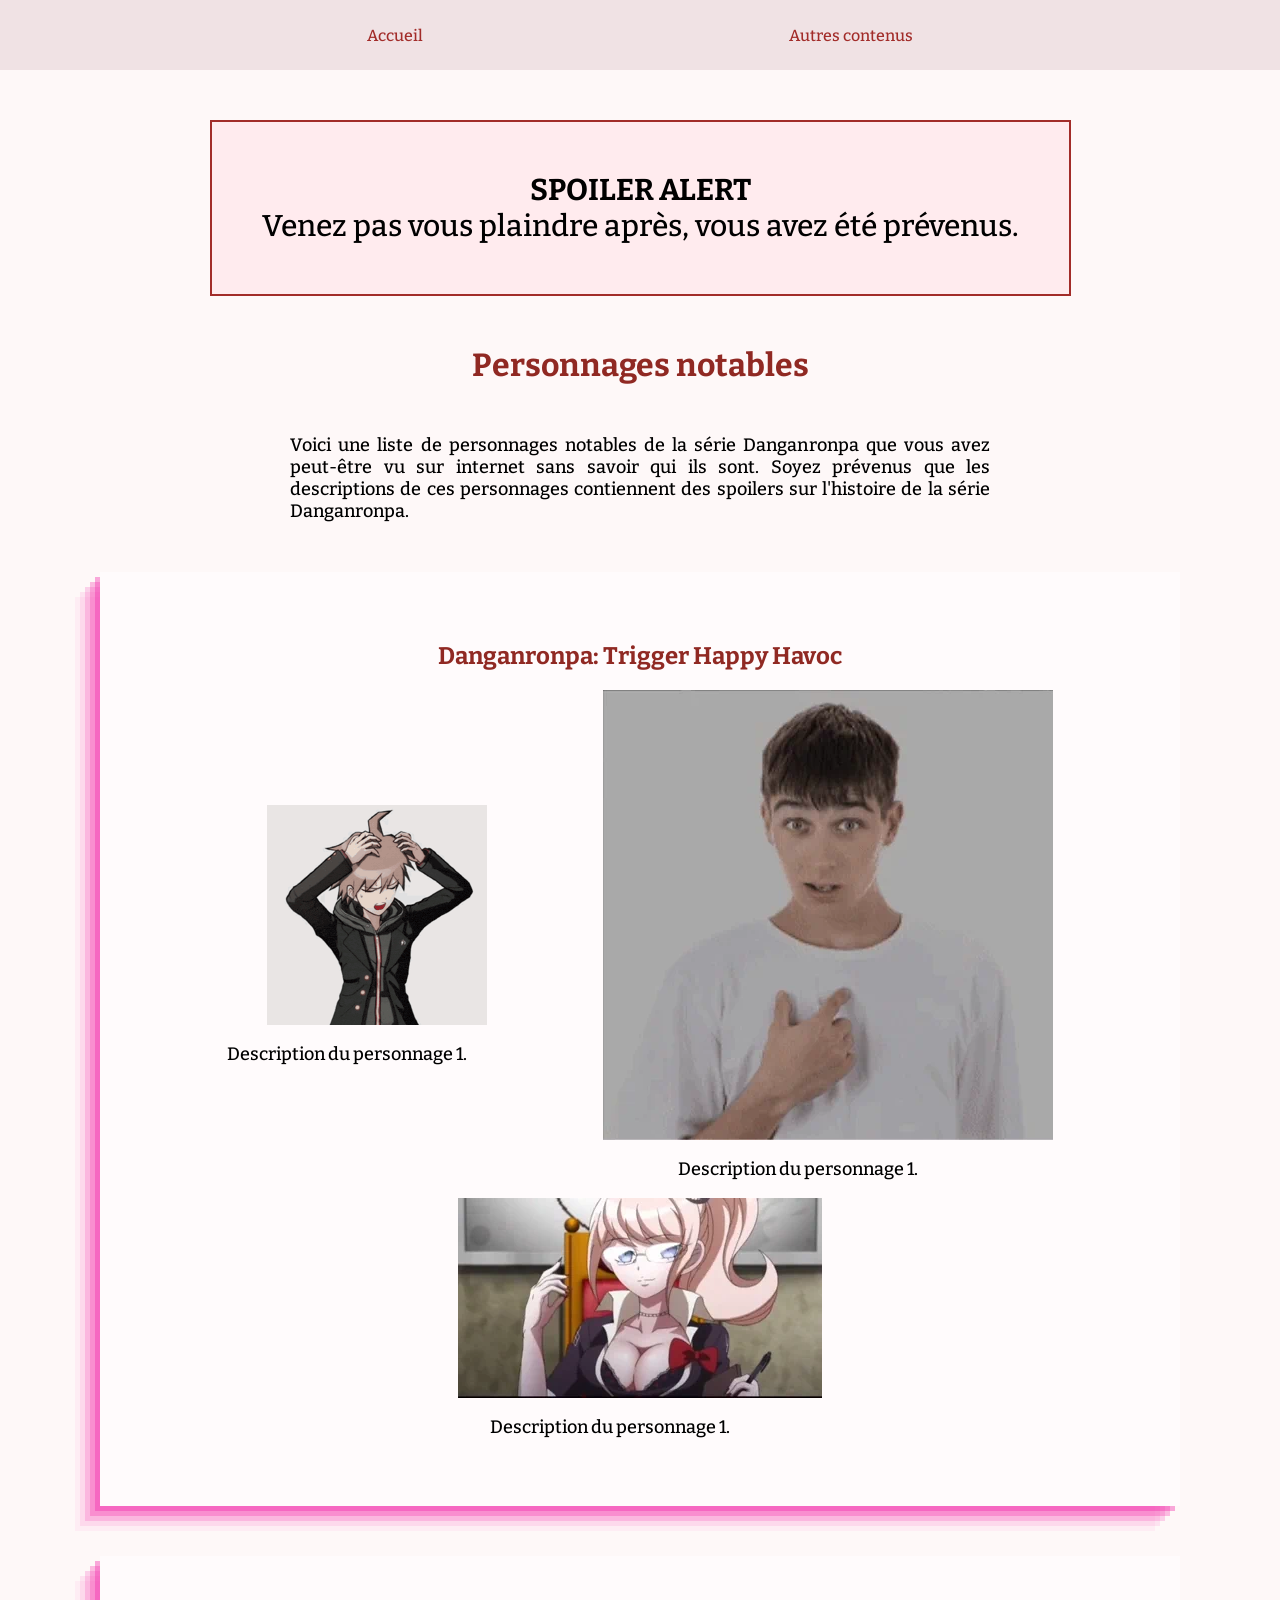
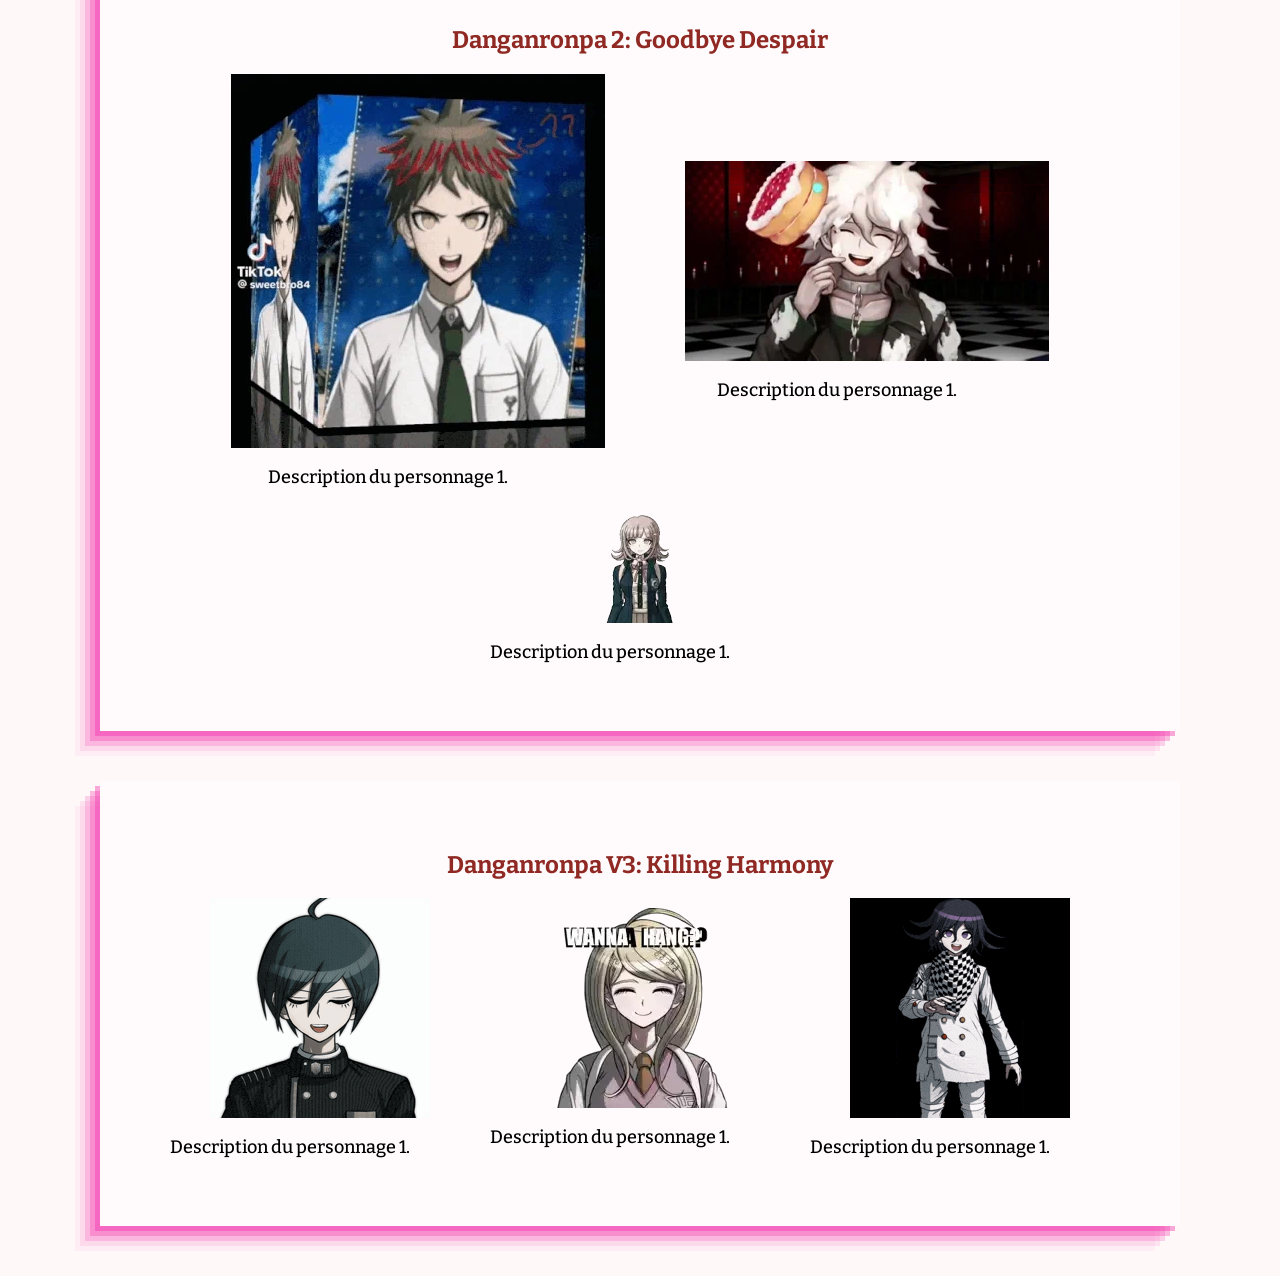
==== personnages.html @ 48ca24c1 "Added the second page" ====
<!doctype html>
<html lang="fr">
  <head>
    <meta charset="UTF-8" />
    <meta name="viewport" content="width=device-width, initial-scale=1.0" />
    <link rel="stylesheet" href="style.css" />

    <link rel="preconnect" href="https://fonts.googleapis.com" />
    <link rel="preconnect" href="https://fonts.gstatic.com" crossorigin />
    <link
      href="https://fonts.googleapis.com/css2?family=Bitter:ital,wght@0,100..900;1,100..900&family=Bodoni+Moda:ital,opsz,wght@0,6..96,400..900;1,6..96,400..900&display=swap"
      rel="stylesheet"
    />

    <title>Danganronpa</title>
  </head>
  <body class="bitter-normal">
    <div class="navbar">
      <a href="index.html">Accueil</a>
      <a href="restes.html">Autres contenus</a>
    </div>

    <p id="spoiler">
      <strong>SPOILER ALERT</strong> <br />
      Venez pas vous plaindre après, vous avez été prévenus.
    </p>

    <h1>Personnages notables</h1>

    <p class="description_perso">
      Voici une liste de personnages notables de la série Danganronpa que vous
      avez peut-être vu sur internet sans savoir qui ils sont. Soyez prévenus
      que les descriptions de ces personnages contiennent des spoilers sur
      l'histoire de la série Danganronpa.
    </p>

    

    <div class="boite_perso">
      <h2>Danganronpa: Trigger Happy Havoc</h2>
      <div class="liste_perso">
        <div class="carte">
          <img src="images/makoto.gif" alt="Makoto Naegi" class="img_perso" />
          <p>Description du personnage 1.</p>
        </div>
        <div class="carte">
          <img
            src="images/la_detective.webp"
            alt="Kyôko Kirigiri"
            class="img_perso"
          />
          <p>Description du personnage 1.</p>
        </div>
        <div class="carte">
          <img src="images/junko.webp" alt="Junko Enoshima" class="img_perso" />
          <p>Description du personnage 1.</p>
        </div>
      </div>
    </div>

    <div class="boite_perso">
      <h2>Danganronpa 2: Goodbye Despair</h2>
      <div class="liste_perso">
        <div class="carte">
          <img src="images/hajime.webp" alt="Hajime Hinata" class="img_perso" />
          <p>Description du personnage 1.</p>
        </div>
        <div class="carte">
          <img
            src="images/nagito.webp"
            alt="Nagito Komaeda"
            class="img_perso"
          />
          <p>Description du personnage 1.</p>
        </div>
        <div class="carte">
          <img src="images/nanami.webp" alt="Chiaki Nanami" class="img_perso" />
          <p>Description du personnage 1.</p>
        </div>
      </div>
    </div>

    <div class="boite_perso">
      <h2>Danganronpa V3: Killing Harmony</h2>
      <div class="liste_perso">
        <div class="carte">
          <img
            src="images/shuichi.gif"
            alt="Shûichi Saihara"
            class="img_perso"
          />
          <p>Description du personnage 1.</p>
        </div>
        <div class="carte">
          <img src="images/kaede.webp" alt="Kaede Akamatsu" class="img_perso" />
          <p>Description du personnage 1.</p>
        </div>
        <div class="carte">
          <img src="images/kokichi.gif" alt="Kokichi Ôma" class="img_perso" />
          <p>Description du personnage 1.</p>
        </div>
      </div>
    </div>
  </body>
</html>
---- style.css ----
/* ---------- Font Styles ---------- */

.bitter-normal {
  font-family: "Bitter", serif;
  font-optical-sizing: auto;
  font-weight: 500;
  font-style: normal;
}

.bodoni-moda-normal {
  font-family: "Bodoni Moda", serif;
  font-optical-sizing: auto;
  font-weight: 700;
  font-style: normal;
}

/* ---------- Style par balises ---------- */

body {
    margin: 0;
    background-color: #fef8f8;
}

a {
    text-decoration: none;
    color: #a22c29;
}

a:hover {
    color: #e32319;
}

h2, h1 {
    color: #902923;
    text-align: center;
}

p {
    width: 300px;
    font-size: large;
}

/* ---------- Style par classes ---------- */ 
.navbar {
    display: flex;
    justify-content: space-evenly;
    align-items: center;
    background-color: #f0e2e4;
    height: 70px;
}

/* Section Intro */ 

.section_intro {
    padding: 50px;
    display: flex;
    justify-content: space-evenly;
    align-items: center;
    flex-wrap: wrap;
}

.section_intro_text {
    display: flex;
    flex-direction: column;
    align-items: center;
    width: 800px;
    box-shadow: rgba(240, 46, 170, 0.4) 5px 5px, rgba(240, 46, 170, 0.3) 10px 10px, rgba(240, 46, 170, 0.2) 15px 15px, rgba(240, 46, 170, 0.1) 20px 20px, rgba(240, 46, 170, 0.05) 25px 25px;
    padding: 20px;
    background-color: #fffbfc;
    text-align: justify;
}

.section_intro_text_description {
    display: flex;
    flex-direction: row;
    justify-content: space-evenly;
    flex-wrap: wrap;
    width: 100%;
}

/* Section Jeux Et Personnages */ 

.section_jeux, .boite_perso {
    padding: 50px;
    margin: 0px 100px 50px 100px;
    background-color: #fffbfc;
    box-shadow: rgba(240, 46, 170, 0.4) -5px 5px, rgba(240, 46, 170, 0.3) -10px 10px, rgba(240, 46, 170, 0.2) -15px 15px, rgba(240, 46, 170, 0.1) -20px 20px, rgba(240, 46, 170, 0.05) -25px 25px;
}

.section_jeux_liste, .liste_perso {
    display: flex;
    justify-content: space-evenly;
    align-items: center;
    flex-wrap: wrap;
}

.section_jeux_carte, .carte {
    display: flex;
    flex-direction: column;
    align-items: center;
}

#titre_section_jeux {
    margin-top: 0px;
    margin-bottom: 50px;
    font-size: 40px;
}



.img_jeux {
    width: 300px;
    height: 450px;
}

.img_jeux:hover {
animation: shadow-pop-br 0.5s ease-out forwards;
}

.img_perso {

}

.btn {
    display: inline-block;
    padding: 10px 20px;
    margin-top: 20px;
    background-color: #a22c29;
    color: #fff;
    border-radius: 5px;
    border: 2px solid #a22c29;
}

.btn:hover {
    background-color: #fff;
    border: 2px solid #a22c29;
}

/* page personnages */

#spoiler {
    background-color: #ffebee;
    border: 2px solid #a22c29;
    padding: 50px;
    margin: 50px auto;
    width: fit-content;
    font-size: 30px;
    text-align: center;
}

.description_perso {
    width: 700px;
    margin: 50px auto;
    text-align: justify;
}


@keyframes shadow-pop-br {
  0% {
    box-shadow: 0 0 #3e3e3e, 0 0 #3e3e3e, 0 0 #3e3e3e, 0 0 #3e3e3e, 0 0 #3e3e3e, 0 0 #3e3e3e, 0 0 #3e3e3e, 0 0 #3e3e3e;
    transform: translateX(0) translateY(0);
  }
  100% {
    box-shadow: 1px 1px #3e3e3e, 2px 2px #3e3e3e, 3px 3px #3e3e3e, 4px 4px #3e3e3e, 5px 5px #3e3e3e, 6px 6px #3e3e3e, 7px 7px #3e3e3e, 8px 8px #3e3e3e;
    transform: translateX(-8px) translateY(-8px);
  }
}
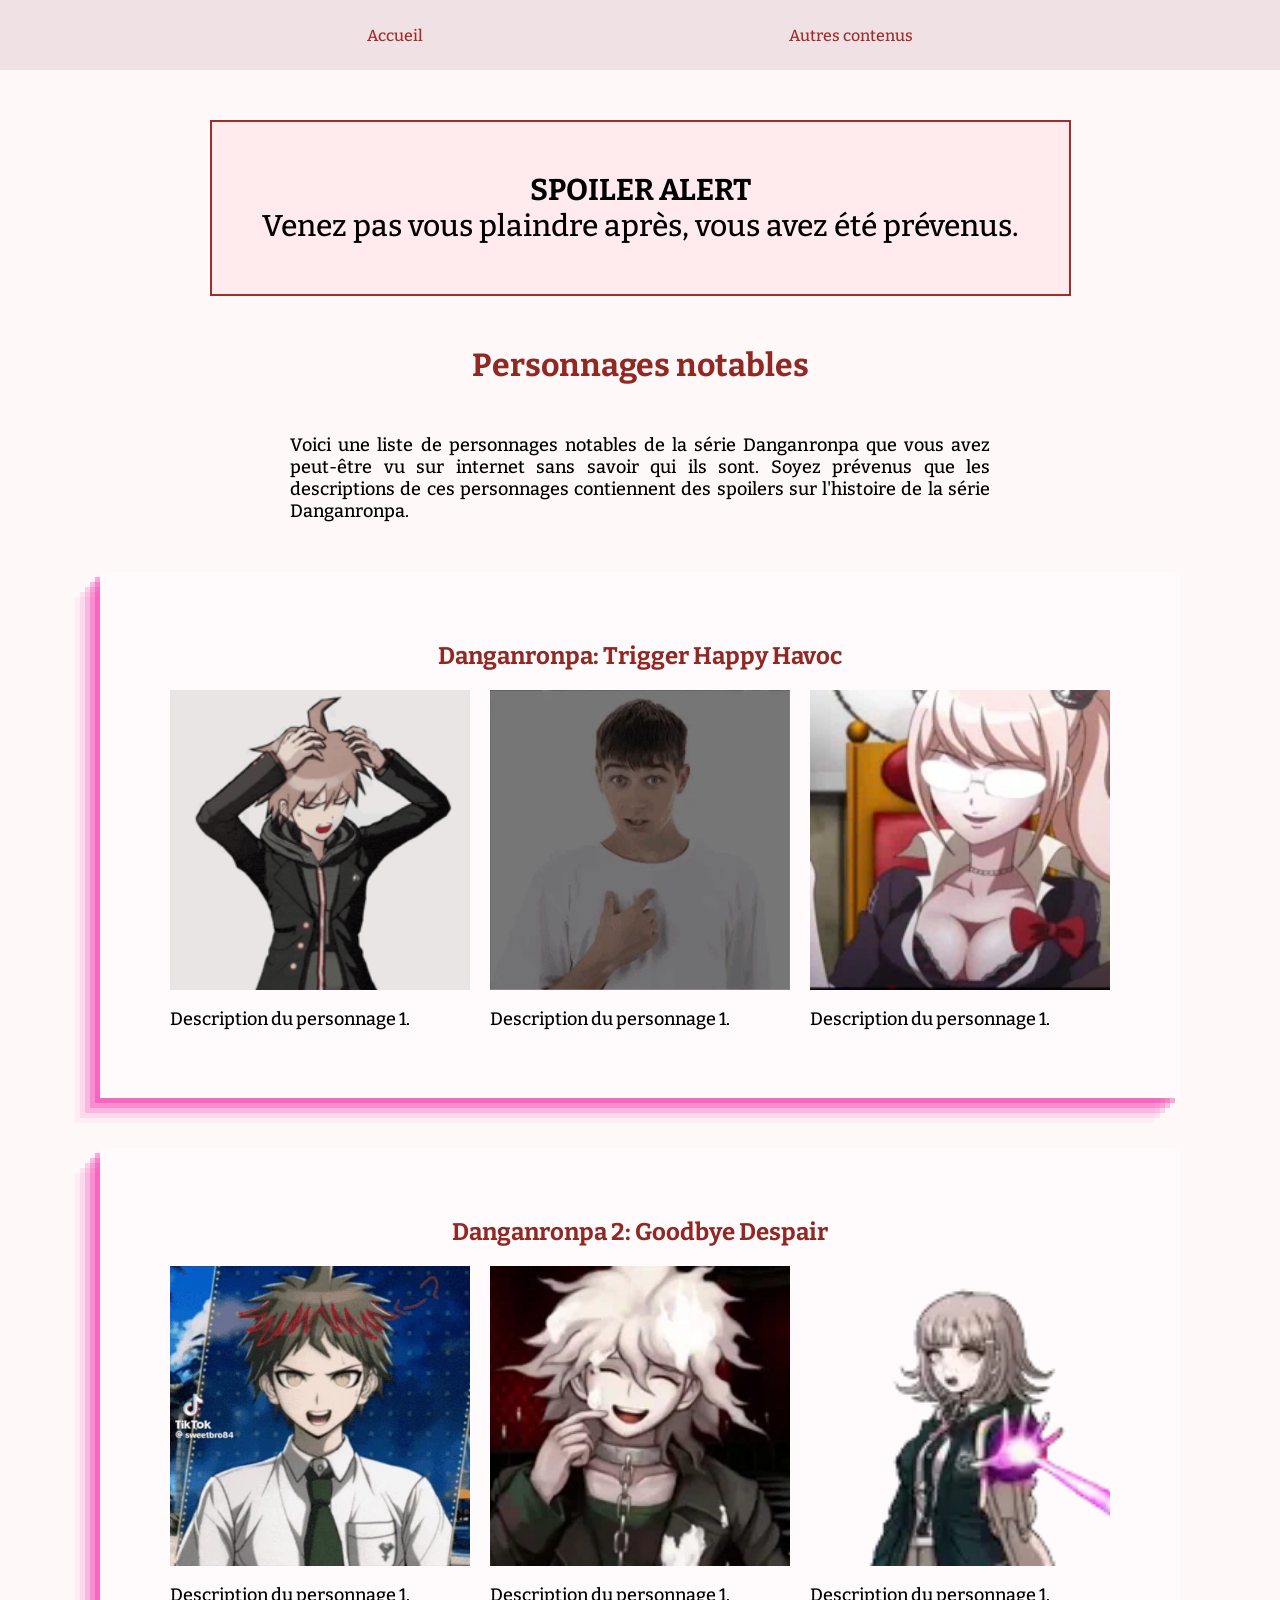
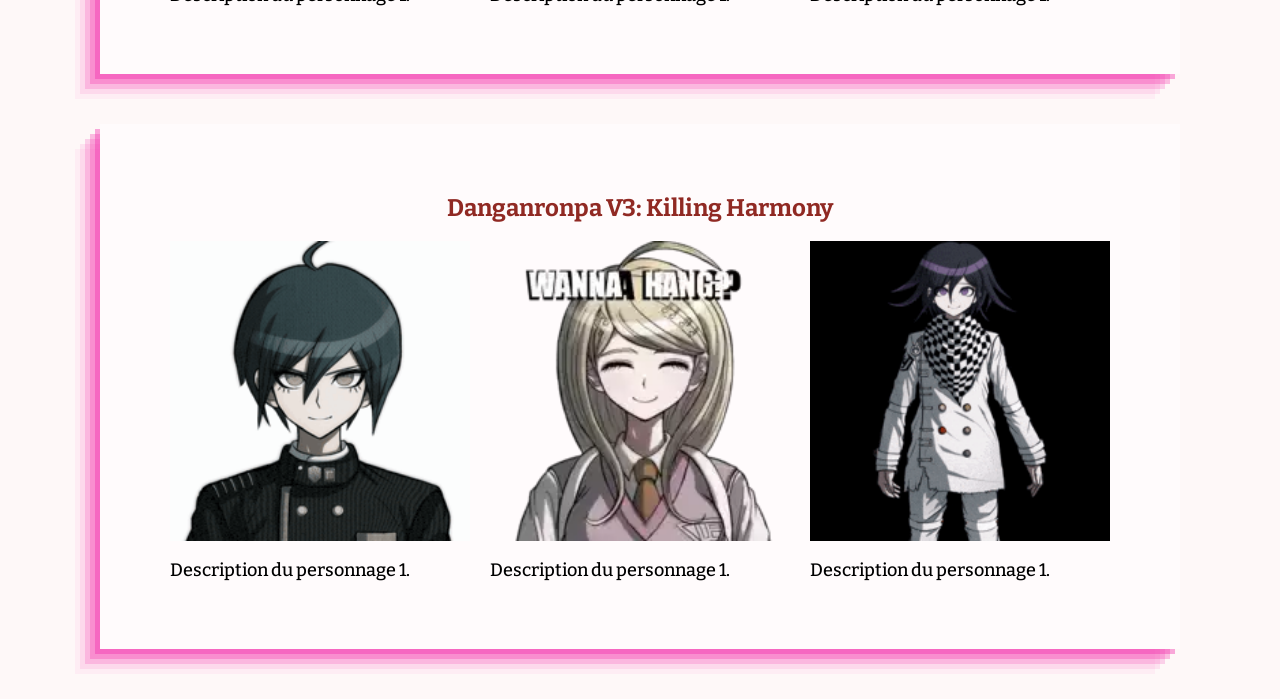
==== commit b84ea6af: "changes characters pages" ====
--- a/personnages.html
+++ b/personnages.html
@@ -34,25 +34,27 @@
       l'histoire de la série Danganronpa.
     </p>
 
-    
-
     <div class="boite_perso">
       <h2>Danganronpa: Trigger Happy Havoc</h2>
       <div class="liste_perso">
         <div class="carte">
-          <img src="images/makoto.gif" alt="Makoto Naegi" class="img_perso" />
+          <div class="img_perso">
+            <img src="images/makoto.gif" alt="Makoto Naegi" />
+          </div>
           <p>Description du personnage 1.</p>
         </div>
         <div class="carte">
-          <img
-            src="images/la_detective.webp"
-            alt="Kyôko Kirigiri"
-            class="img_perso"
-          />
+          <div class="img_perso">
+            <img src="images/la_detective.webp" alt="Kyôko Kirigiri" />
+          </div>
+
           <p>Description du personnage 1.</p>
         </div>
         <div class="carte">
-          <img src="images/junko.webp" alt="Junko Enoshima" class="img_perso" />
+          <div class="img_perso">
+            <img src="images/junko.webp" alt="Junko Enoshima" />
+          </div>
+
           <p>Description du personnage 1.</p>
         </div>
       </div>
@@ -62,19 +64,24 @@
       <h2>Danganronpa 2: Goodbye Despair</h2>
       <div class="liste_perso">
         <div class="carte">
-          <img src="images/hajime.webp" alt="Hajime Hinata" class="img_perso" />
+          <div class="img_perso">
+            <img src="images/hajime.webp" alt="Hajime Hinata" />
+          </div>
+
           <p>Description du personnage 1.</p>
         </div>
         <div class="carte">
-          <img
-            src="images/nagito.webp"
-            alt="Nagito Komaeda"
-            class="img_perso"
-          />
+          <div class="img_perso">
+            <img src="images/nagito.webp" alt="Nagito Komaeda" />
+          </div>
+
           <p>Description du personnage 1.</p>
         </div>
         <div class="carte">
-          <img src="images/nanami.webp" alt="Chiaki Nanami" class="img_perso" />
+          <div class="img_perso">
+            <img src="images/nanami.webp" alt="Chiaki Nanami" />
+          </div>
+
           <p>Description du personnage 1.</p>
         </div>
       </div>
@@ -84,19 +91,24 @@
       <h2>Danganronpa V3: Killing Harmony</h2>
       <div class="liste_perso">
         <div class="carte">
-          <img
-            src="images/shuichi.gif"
-            alt="Shûichi Saihara"
-            class="img_perso"
-          />
+          <div class="img_perso">
+            <img src="images/shuichi.gif" alt="Shûichi Saihara" />
+          </div>
+
           <p>Description du personnage 1.</p>
         </div>
         <div class="carte">
-          <img src="images/kaede.webp" alt="Kaede Akamatsu" class="img_perso" />
+          <div class="img_perso">
+            <img src="images/kaede.webp" alt="Kaede Akamatsu" />
+          </div>
+
           <p>Description du personnage 1.</p>
         </div>
         <div class="carte">
-          <img src="images/kokichi.gif" alt="Kokichi Ôma" class="img_perso" />
+          <div class="img_perso">
+            <img src="images/kokichi.gif" alt="Kokichi Ôma" />
+          </div>
+
           <p>Description du personnage 1.</p>
         </div>
       </div>
--- a/style.css
+++ b/style.css
@@ -118,7 +118,14 @@
 }
 
 .img_perso {
+    width: 300px;
+    height: 300px;
+}
 
+.img_perso img {
+    width: 100%;
+    height: 100%;
+    object-fit: cover;
 }
 
 .btn {
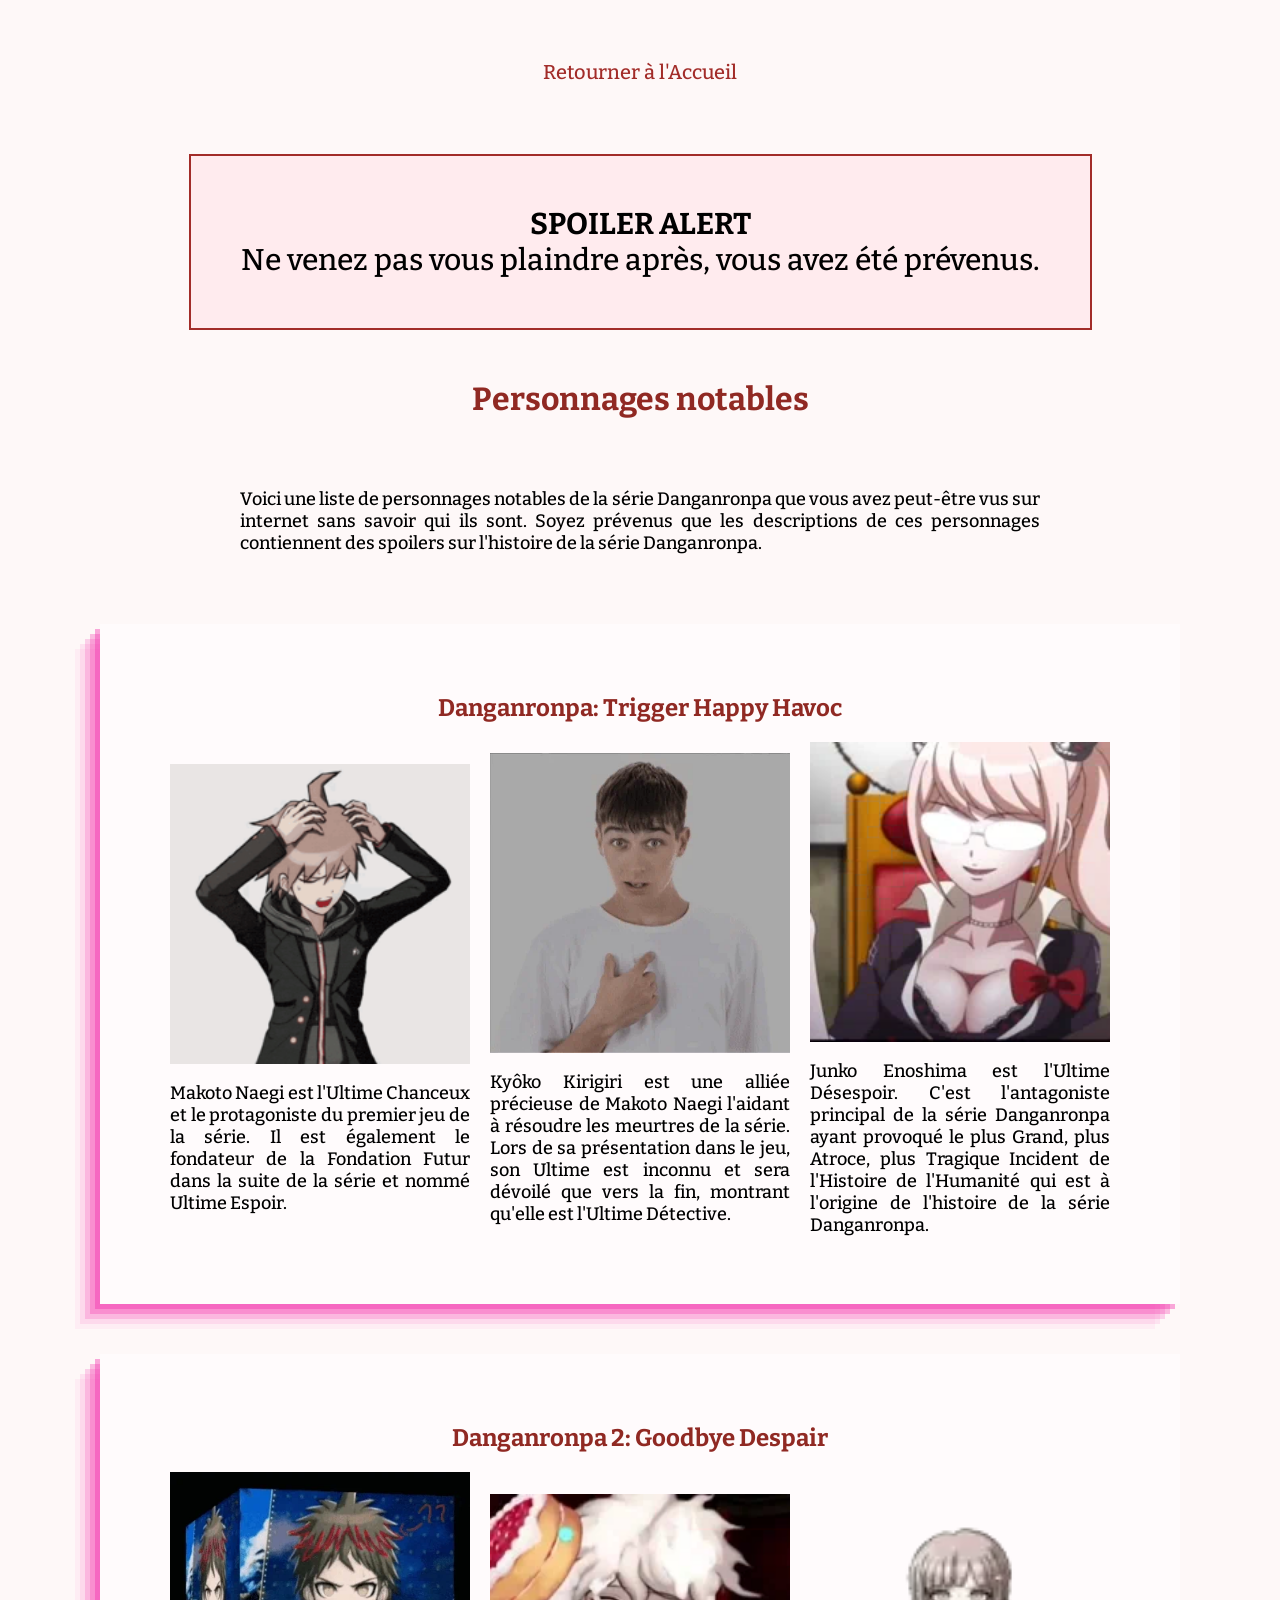
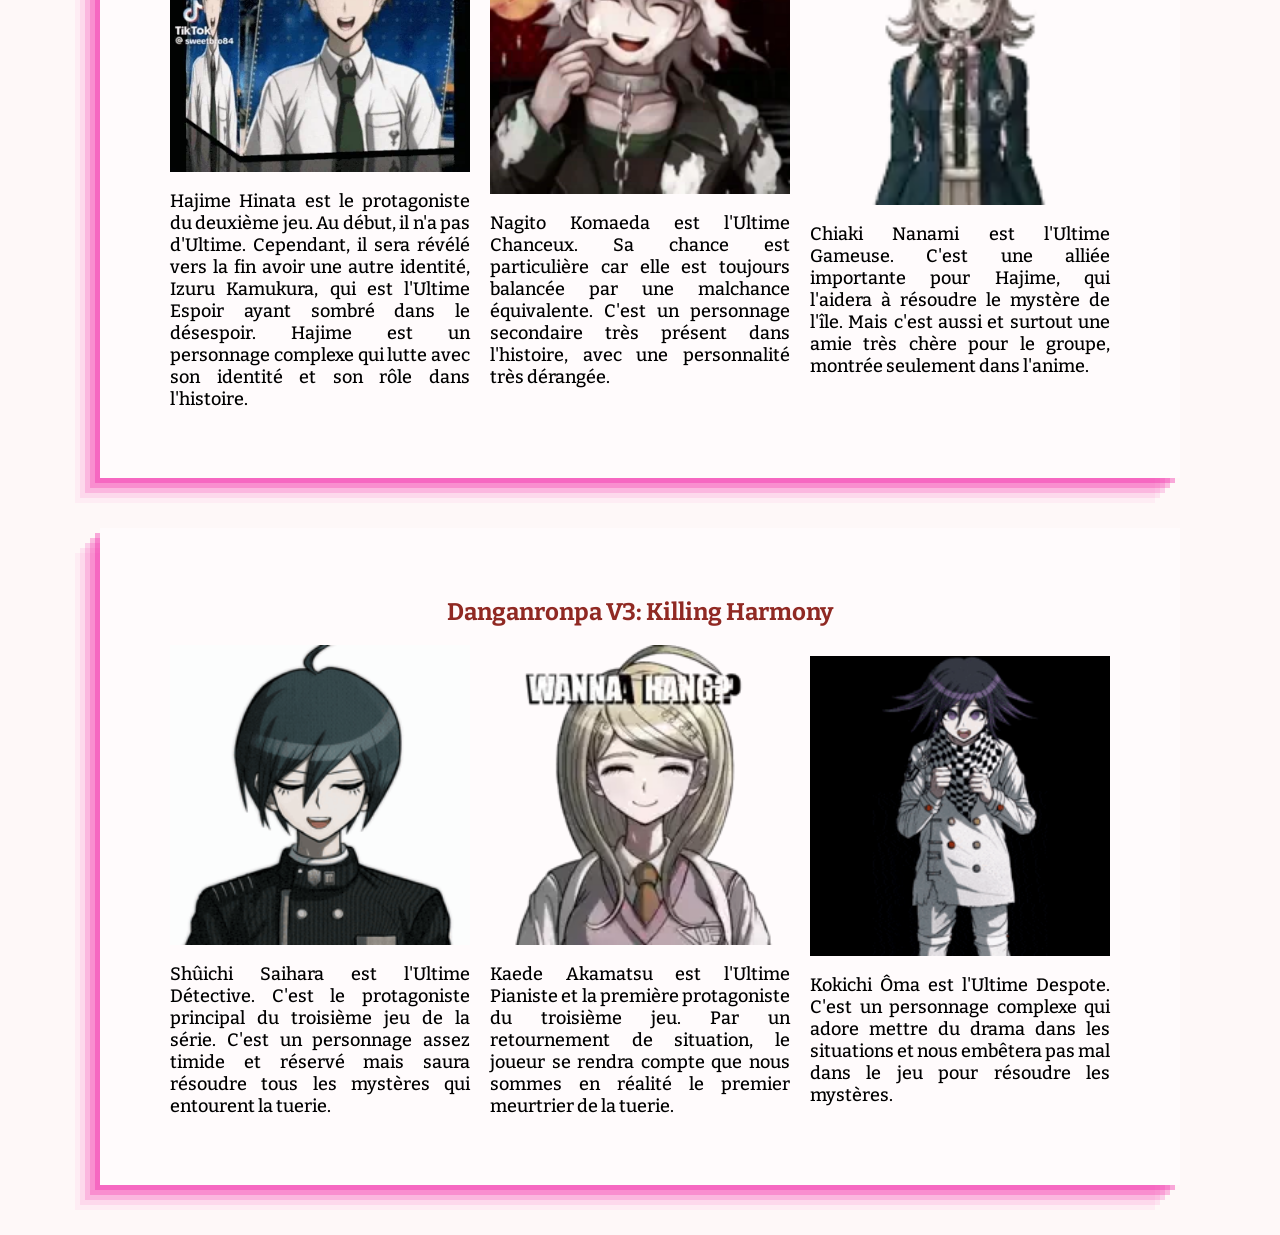
==== commit 4de4471b: "Last Touch up, ready to deploy" ====
--- a/personnages.html
+++ b/personnages.html
@@ -15,24 +15,26 @@
     <title>Danganronpa</title>
   </head>
   <body class="bitter-normal">
-    <div class="navbar">
-      <a href="index.html">Accueil</a>
-      <a href="restes.html">Autres contenus</a>
+    <div class="liens_acceuil">
+      <a href="index.html"> Retourner à l'Accueil</a>
     </div>
 
     <p id="spoiler">
       <strong>SPOILER ALERT</strong> <br />
-      Venez pas vous plaindre après, vous avez été prévenus.
+      Ne venez pas vous plaindre après, vous avez été prévenus.
     </p>
 
     <h1>Personnages notables</h1>
 
-    <p class="description_perso">
+    <div class="description_perso">
+      <p >
       Voici une liste de personnages notables de la série Danganronpa que vous
-      avez peut-être vu sur internet sans savoir qui ils sont. Soyez prévenus
+       avez peut-être vus sur internet sans savoir qui ils sont. Soyez prévenus
       que les descriptions de ces personnages contiennent des spoilers sur
       l'histoire de la série Danganronpa.
     </p>
+    </div>
+    
 
     <div class="boite_perso">
       <h2>Danganronpa: Trigger Happy Havoc</h2>
@@ -41,21 +43,27 @@
           <div class="img_perso">
             <img src="images/makoto.gif" alt="Makoto Naegi" />
           </div>
-          <p>Description du personnage 1.</p>
+          <p>Makoto Naegi est l'Ultime Chanceux et le protagoniste du premier jeu de la série. Il est également
+            le fondateur de la Fondation Futur dans la suite de la série et nommé Ultime Espoir. 
+          </p>
         </div>
         <div class="carte">
           <div class="img_perso">
             <img src="images/la_detective.webp" alt="Kyôko Kirigiri" />
           </div>
-
-          <p>Description du personnage 1.</p>
+          <p>Kyôko Kirigiri est une alliée précieuse de Makoto Naegi l'aidant à résoudre les meurtres de la série.
+            Lors de sa présentation dans le jeu, son Ultime est inconnu et sera dévoilé que vers la fin, montrant
+            qu'elle est l'Ultime Détective.
+          </p>
         </div>
         <div class="carte">
           <div class="img_perso">
             <img src="images/junko.webp" alt="Junko Enoshima" />
           </div>
 
-          <p>Description du personnage 1.</p>
+          <p>Junko Enoshima est l'Ultime Désespoir. C'est l'antagoniste principal de la série Danganronpa ayant provoqué 
+            le plus Grand, plus Atroce, plus Tragique Incident de l'Histoire de l'Humanité qui est à l'origine de l'histoire de la série Danganronpa.
+          </p>
         </div>
       </div>
     </div>
@@ -68,21 +76,28 @@
             <img src="images/hajime.webp" alt="Hajime Hinata" />
           </div>
 
-          <p>Description du personnage 1.</p>
+          <p>Hajime Hinata est le protagoniste du deuxième jeu. Au début, il n'a pas d'Ultime.
+            Cependant, il sera révélé vers la fin avoir une autre identité, Izuru Kamukura, qui est l'Ultime Espoir ayant sombré dans le désespoir. 
+            Hajime est un personnage complexe qui lutte avec son identité et son rôle dans l'histoire.
+          </p>
         </div>
         <div class="carte">
           <div class="img_perso">
             <img src="images/nagito.webp" alt="Nagito Komaeda" />
           </div>
 
-          <p>Description du personnage 1.</p>
+          <p>Nagito Komaeda est l'Ultime Chanceux. Sa chance est particulière car elle est toujours balancée par une malchance équivalente. 
+             C'est un personnage secondaire très présent dans l'histoire, avec une personnalité très dérangée.
+          </p>
         </div>
         <div class="carte">
           <div class="img_perso">
             <img src="images/nanami.webp" alt="Chiaki Nanami" />
           </div>
 
-          <p>Description du personnage 1.</p>
+          <p>Chiaki Nanami est l'Ultime Gameuse. C'est une alliée importante pour Hajime, qui l'aidera à résoudre le mystère 
+            de l'île. Mais c'est aussi et surtout une amie très chère pour le groupe, montrée seulement dans l'anime. 
+          </p>
         </div>
       </div>
     </div>
@@ -95,21 +110,27 @@
             <img src="images/shuichi.gif" alt="Shûichi Saihara" />
           </div>
 
-          <p>Description du personnage 1.</p>
+          <p>Shûichi Saihara est l'Ultime Détective. C'est le protagoniste principal du troisième jeu de la série.
+            C'est un personnage assez timide et réservé mais saura résoudre tous les mystères qui entourent la tuerie. 
+          </p>
         </div>
         <div class="carte">
           <div class="img_perso">
             <img src="images/kaede.webp" alt="Kaede Akamatsu" />
           </div>
 
-          <p>Description du personnage 1.</p>
+          <p>Kaede Akamatsu est l'Ultime Pianiste et la première protagoniste du troisième jeu. Par un retournement de situation, 
+            le joueur se rendra compte que nous sommes en réalité le premier meurtrier de la tuerie.
+          </p>
         </div>
         <div class="carte">
           <div class="img_perso">
             <img src="images/kokichi.gif" alt="Kokichi Ôma" />
           </div>
 
-          <p>Description du personnage 1.</p>
+          <p>Kokichi Ôma est l'Ultime Despote. C'est un personnage complexe qui adore mettre du drama dans les situations et nous 
+            embêtera pas mal dans le jeu pour résoudre les mystères. 
+          </p>
         </div>
       </div>
     </div>
--- a/style.css
+++ b/style.css
@@ -41,12 +41,19 @@
 }
 
 /* ---------- Style par classes ---------- */ 
-.navbar {
-    display: flex;
-    justify-content: space-evenly;
-    align-items: center;
-    background-color: #f0e2e4;
-    height: 70px;
+
+.liens_acceuil {
+    padding: 20px;
+    text-align: center;
+    font-size: 20px;
+    margin-top: 40px;
+}
+
+.liens_perso {
+    padding: 20px;
+    text-align: center;
+    font-size: 20px;
+    margin-bottom: 50px;
 }
 
 /* Section Intro */ 
@@ -106,8 +113,6 @@
     font-size: 40px;
 }
 
-
-
 .img_jeux {
     width: 300px;
     height: 450px;
@@ -115,17 +120,6 @@
 
 .img_jeux:hover {
 animation: shadow-pop-br 0.5s ease-out forwards;
-}
-
-.img_perso {
-    width: 300px;
-    height: 300px;
-}
-
-.img_perso img {
-    width: 100%;
-    height: 100%;
-    object-fit: cover;
 }
 
 .btn {
@@ -156,9 +150,30 @@
 }
 
 .description_perso {
-    width: 700px;
+    text-align: justify;
+    max-width: 800px;
     margin: 50px auto;
+    padding: 20px;
+}
+
+.description_perso p {
+    margin: 0px;
+    width: 100%;
+}
+
+.carte > p {
     text-align: justify;
+}
+
+.img_perso {
+    width: 300px;
+    height: 300px;
+}
+
+.img_perso img {
+    width: 100%;
+    height: 100%;
+    object-fit: cover;
 }
 
 
